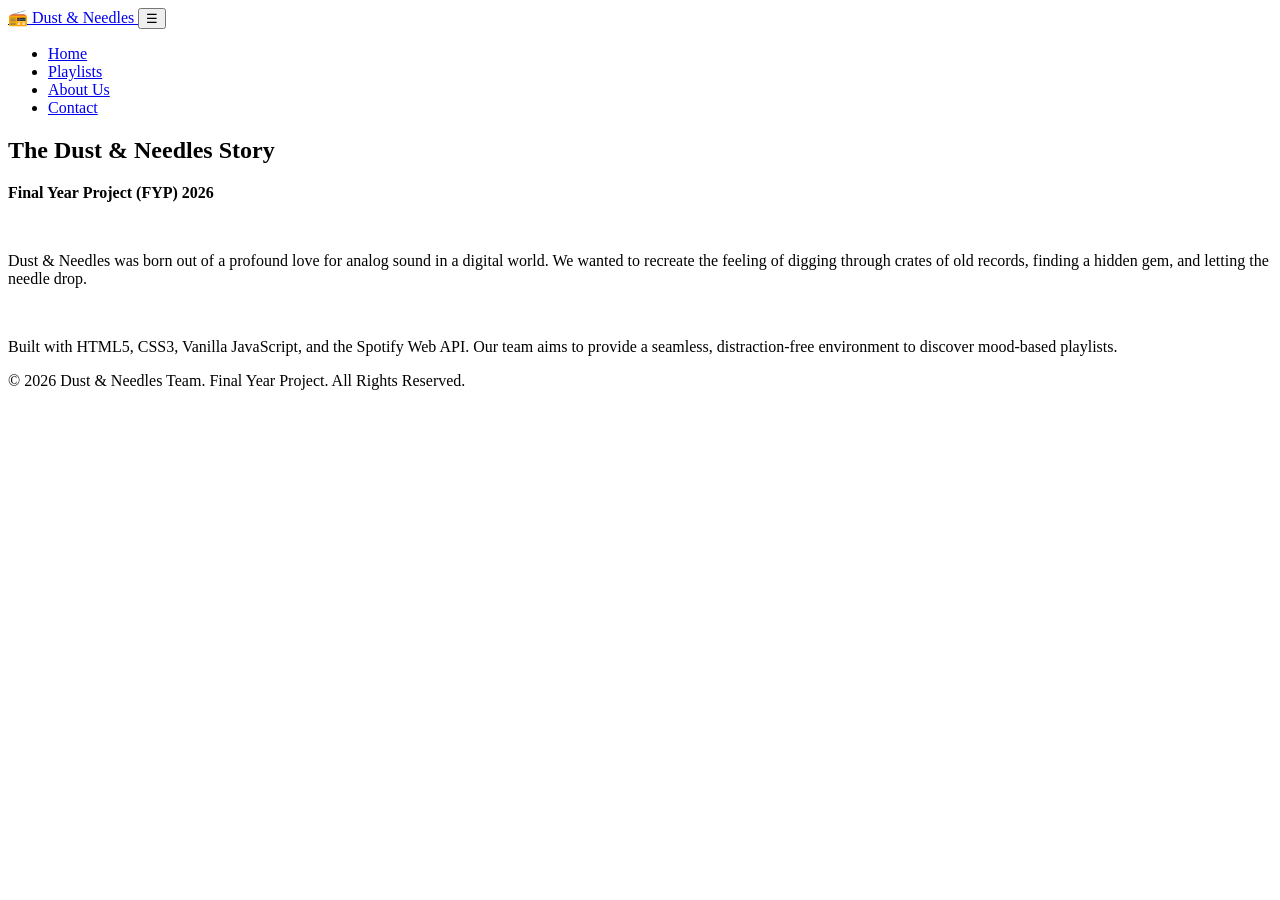
==== about.html @ 0b246fde "Create about.html" ====
<!DOCTYPE html>
<html lang="en">
<head>
    <meta charset="UTF-8">
    <meta name="viewport" content="width=device-width, initial-scale=1.0">
    <title>About Us | Dust & Needles</title>
    <link href="https://fonts.googleapis.com/css2?family=Playfair+Display:ital,wght@0,600;0,700;1,600&family=Lora:wght@400;500&display=swap" rel="stylesheet">
    <link rel="stylesheet" href="css/style.css">
</head>
<body>

    <header>
        <a href="index.html" class="logo">
            <span>📻</span> Dust & Needles
        </a>
        <button class="mobile-menu-btn" onclick="toggleMenu()">☰</button>
        <nav>
            <ul id="nav-links">
                <li><a href="index.html">Home</a></li>
                <li><a href="playlists.html">Playlists</a></li>
                <li><a href="about.html" class="active">About Us</a></li>
                <li><a href="contact.html">Contact</a></li>
            </ul>
        </nav>
    </header>

    <main>
        <h2 class="section-title">The Dust & Needles Story</h2>
        <div class="text-content">
            <p><strong>Final Year Project (FYP) 2026</strong></p><br>
            <p>Dust & Needles was born out of a profound love for analog sound in a digital world. We wanted to recreate the feeling of digging through crates of old records, finding a hidden gem, and letting the needle drop.</p>
            <br>
            <p>Built with HTML5, CSS3, Vanilla JavaScript, and the Spotify Web API. Our team aims to provide a seamless, distraction-free environment to discover mood-based playlists.</p>
        </div>
    </main>

    <footer>
        <p>&copy; 2026 Dust & Needles Team. Final Year Project. All Rights Reserved.</p>
    </footer>

    <script src="js/script.js"></script>
</body>
</html>
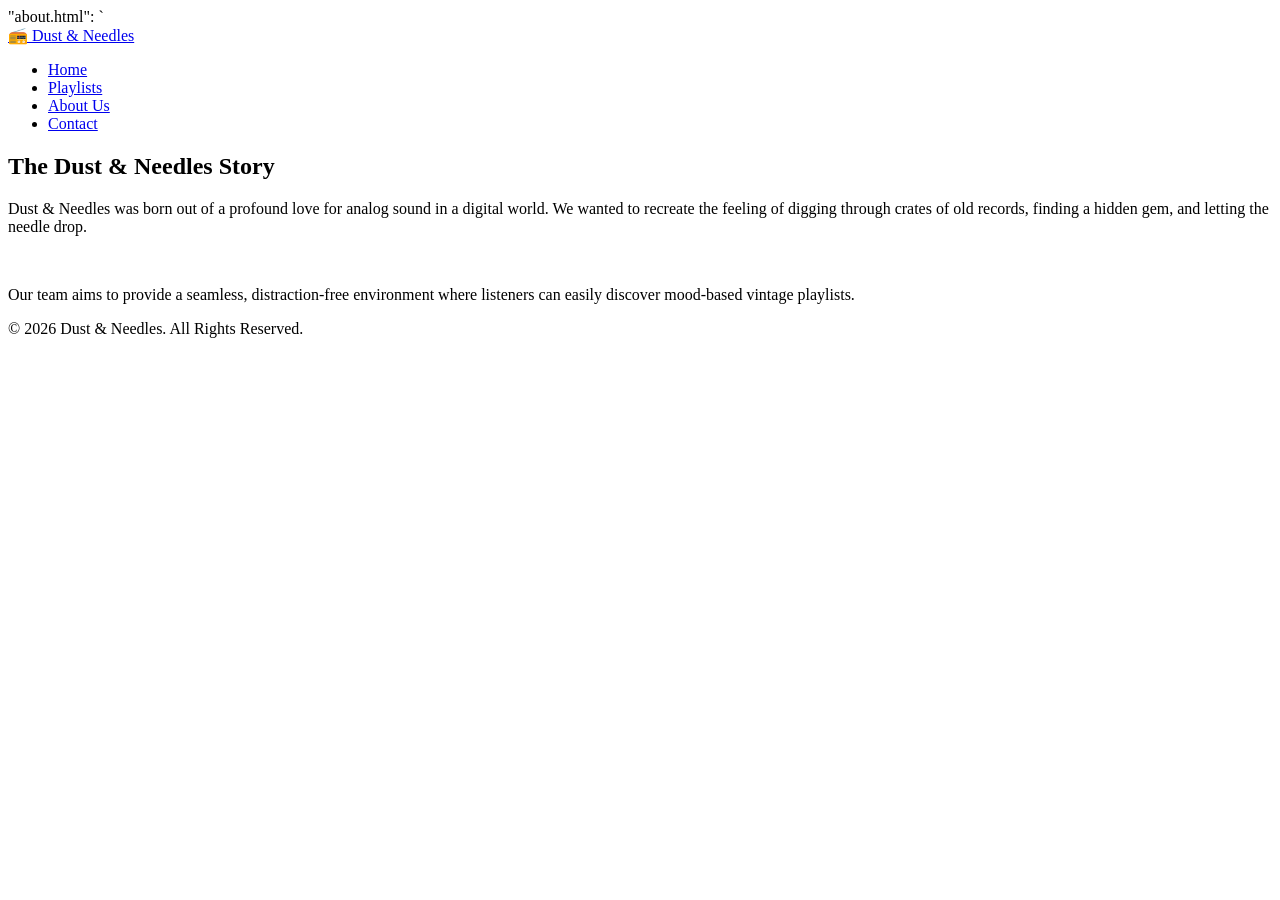
==== commit aebcc817: "Create about.html" ====
--- a/about.html
+++ b/about.html
@@ -1,19 +1,14 @@
-<!DOCTYPE html>
+"about.html": `<!DOCTYPE html>
 <html lang="en">
 <head>
     <meta charset="UTF-8">
     <meta name="viewport" content="width=device-width, initial-scale=1.0">
-    <title>About Us | Dust & Needles</title>
-    <link href="https://fonts.googleapis.com/css2?family=Playfair+Display:ital,wght@0,600;0,700;1,600&family=Lora:wght@400;500&display=swap" rel="stylesheet">
+    <title>Dust & Needles | About Us</title>
     <link rel="stylesheet" href="css/style.css">
 </head>
 <body>
-
     <header>
-        <a href="index.html" class="logo">
-            <span>📻</span> Dust & Needles
-        </a>
-        <button class="mobile-menu-btn" onclick="toggleMenu()">☰</button>
+        <a href="index.html" class="logo">📻 Dust & Needles</a>
         <nav>
             <ul id="nav-links">
                 <li><a href="index.html">Home</a></li>
@@ -27,17 +22,16 @@
     <main>
         <h2 class="section-title">The Dust & Needles Story</h2>
         <div class="text-content">
-            <p><strong>Final Year Project (FYP) 2026</strong></p><br>
             <p>Dust & Needles was born out of a profound love for analog sound in a digital world. We wanted to recreate the feeling of digging through crates of old records, finding a hidden gem, and letting the needle drop.</p>
             <br>
-            <p>Built with HTML5, CSS3, Vanilla JavaScript, and the Spotify Web API. Our team aims to provide a seamless, distraction-free environment to discover mood-based playlists.</p>
+            <p>Our team aims to provide a seamless, distraction-free environment where listeners can easily discover mood-based vintage playlists.</p>
         </div>
     </main>
 
     <footer>
-        <p>&copy; 2026 Dust & Needles Team. Final Year Project. All Rights Reserved.</p>
+        <p>&copy; 2026 Dust & Needles. All Rights Reserved.</p>
     </footer>
 
-    <script src="js/script.js"></script>
+    <script src="js/script.js"><\/script>
 </body>
-</html>
+</html>`,
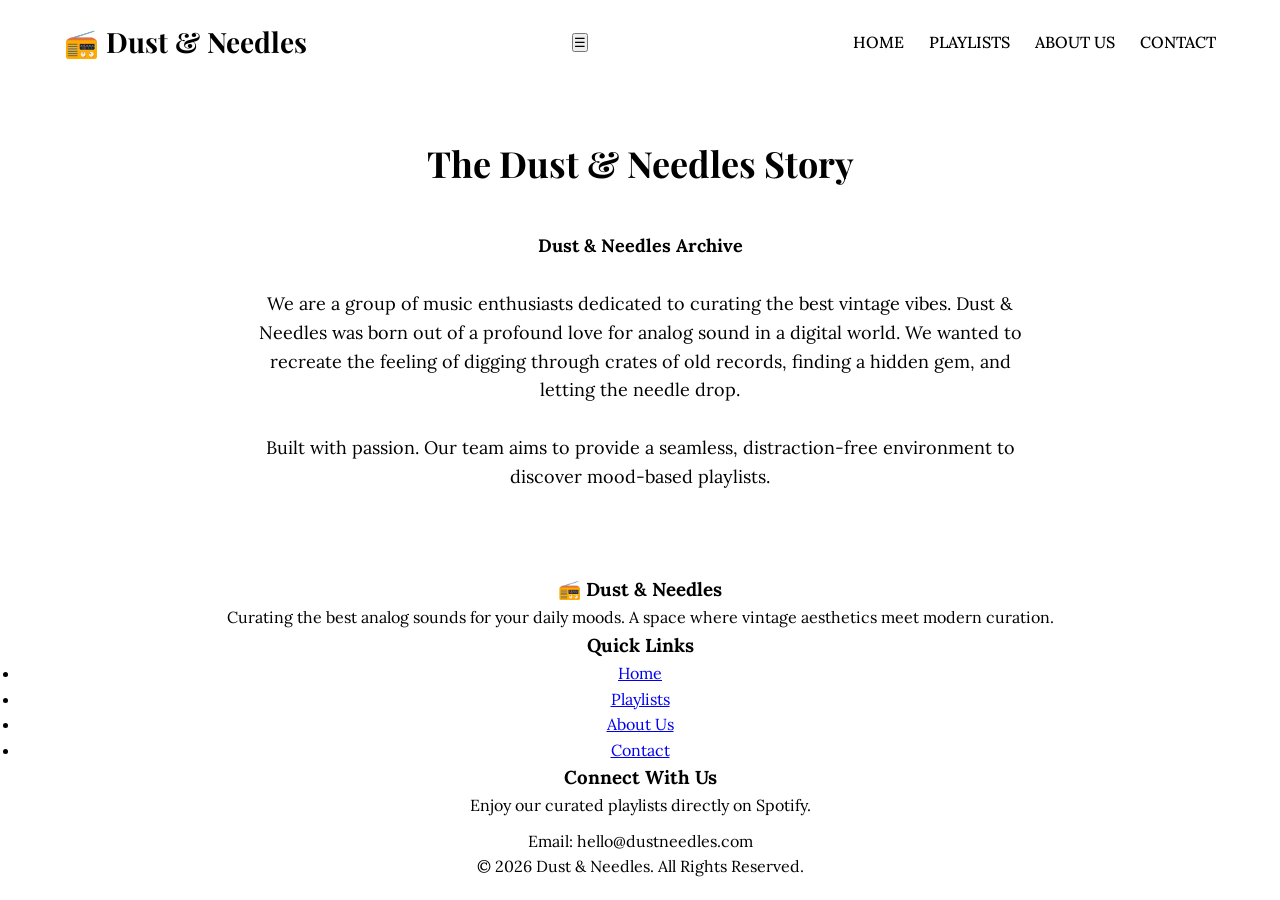
==== commit ad034e17: "Update about.html" ====
--- a/about.html
+++ b/about.html
@@ -1,14 +1,16 @@
-"about.html": `<!DOCTYPE html>
+<!DOCTYPE html>
 <html lang="en">
 <head>
     <meta charset="UTF-8">
     <meta name="viewport" content="width=device-width, initial-scale=1.0">
-    <title>Dust & Needles | About Us</title>
+    <title>About Us | Dust & Needles</title>
+    <link href="https://fonts.googleapis.com/css2?family=Playfair+Display:ital,wght@0,600;0,700;1,600&family=Lora:wght@400;500&display=swap" rel="stylesheet">
     <link rel="stylesheet" href="css/style.css">
 </head>
 <body>
     <header>
         <a href="index.html" class="logo">📻 Dust & Needles</a>
+        <button class="mobile-menu-btn" onclick="toggleMenu()">☰</button>
         <nav>
             <ul id="nav-links">
                 <li><a href="index.html">Home</a></li>
@@ -19,19 +21,42 @@
         </nav>
     </header>
 
-    <main>
+    <main style="padding: 50px 5%; max-width: 900px; margin: 0 auto; flex: 1;">
         <h2 class="section-title">The Dust & Needles Story</h2>
         <div class="text-content">
-            <p>Dust & Needles was born out of a profound love for analog sound in a digital world. We wanted to recreate the feeling of digging through crates of old records, finding a hidden gem, and letting the needle drop.</p>
+            <p><strong>Dust & Needles Archive</strong></p><br>
+            <p>We are a group of music enthusiasts dedicated to curating the best vintage vibes. Dust & Needles was born out of a profound love for analog sound in a digital world. We wanted to recreate the feeling of digging through crates of old records, finding a hidden gem, and letting the needle drop.</p>
             <br>
-            <p>Our team aims to provide a seamless, distraction-free environment where listeners can easily discover mood-based vintage playlists.</p>
+            <p>Built with passion. Our team aims to provide a seamless, distraction-free environment to discover mood-based playlists.</p>
         </div>
     </main>
 
-    <footer>
-        <p>&copy; 2026 Dust & Needles. All Rights Reserved.</p>
+    <footer class="premium-footer">
+        <div class="footer-container">
+            <div class="footer-about">
+                <h3>📻 Dust & Needles</h3>
+                <p>Curating the best analog sounds for your daily moods. A space where vintage aesthetics meet modern curation.</p>
+            </div>
+            <div class="footer-links">
+                <h3>Quick Links</h3>
+                <ul>
+                    <li><a href="index.html">Home</a></li>
+                    <li><a href="playlists.html">Playlists</a></li>
+                    <li><a href="about.html">About Us</a></li>
+                    <li><a href="contact.html">Contact</a></li>
+                </ul>
+            </div>
+            <div class="footer-social">
+                <h3>Connect With Us</h3>
+                <p>Enjoy our curated playlists directly on Spotify.</p>
+                <p style="margin-top: 10px; color: var(--accent-gold);">Email: hello@dustneedles.com</p>
+            </div>
+        </div>
+        <div class="footer-bottom">
+            <p>&copy; 2026 Dust & Needles. All Rights Reserved.</p>
+        </div>
     </footer>
 
-    <script src="js/script.js"><\/script>
+    <script src="js/script.js"></script>
 </body>
-</html>`,
+</html>
--- a/css/style.css
+++ b/css/style.css
@@ -0,0 +1,272 @@
+"style.css": `@import url('https://fonts.googleapis.com/css2?family=Playfair+Display:ital,wght@0,600;0,700;1,600&family=Lora:wght@400;500&display=swap');
+
+:root {
+    --bg-cream: #F4EBD0;
+    --bg-paper: #E6D5B8;
+    --text-dark: #3E2723;
+    --accent-gold: #8B5A2B;
+    --accent-hover: #633E1D;
+    --vinyl-black: #1A1A1A;
+    --border-color: #D4C3A3;
+}
+
+* {
+    margin: 0;
+    padding: 0;
+    box-sizing: border-box;
+}
+
+body {
+    font-family: 'Lora', serif;
+    background-color: var(--bg-cream);
+    color: var(--text-dark);
+    line-height: 1.6;
+    display: flex;
+    flex-direction: column;
+    min-height: 100vh;
+}
+
+/* --- NAVIGATION --- */
+header {
+    background-color: var(--bg-paper);
+    border-bottom: 2px solid var(--accent-gold);
+    padding: 20px 5%;
+    display: flex;
+    justify-content: space-between;
+    align-items: center;
+    position: sticky;
+    top: 0;
+    z-index: 1000;
+}
+
+.logo {
+    font-family: 'Playfair Display', serif;
+    font-size: 28px;
+    font-weight: bold;
+    color: var(--text-dark);
+    text-decoration: none;
+}
+
+nav ul {
+    list-style: none;
+    display: flex;
+    gap: 25px;
+}
+
+nav a {
+    color: var(--text-dark);
+    text-decoration: none;
+    font-weight: 500;
+    font-size: 16px;
+    text-transform: uppercase;
+}
+
+nav a:hover, nav a.active {
+    color: var(--accent-gold);
+    border-bottom: 2px solid var(--accent-gold);
+}
+
+/* --- MAIN CONTENT --- */
+main {
+    padding: 50px 5%;
+    max-width: 1200px;
+    margin: 0 auto;
+    flex: 1;
+    width: 100%;
+}
+
+.section-title {
+    font-family: 'Playfair Display', serif;
+    font-size: 36px;
+    text-align: center;
+    margin-bottom: 40px;
+}
+
+.text-content {
+    font-size: 18px;
+    text-align: center;
+    max-width: 800px;
+    margin: 0 auto;
+}
+
+/* --- VINYL PLAYER --- */
+.player-section {
+    background: linear-gradient(135deg, #d7c4a1, #c7b08b);
+    padding: 40px 20px;
+    text-align: center;
+    border-radius: 12px;
+    margin-bottom: 50px;
+    border: 4px double var(--accent-gold);
+}
+
+.vinyl-container {
+    width: 180px;
+    height: 180px;
+    margin: 0 auto 20px auto;
+    position: relative;
+    background-color: var(--vinyl-black);
+    border-radius: 50%;
+    display: flex;
+    align-items: center;
+    justify-content: center;
+    box-shadow: 0 10px 25px rgba(0,0,0,0.4), inset 0 0 15px rgba(255,255,255,0.15);
+}
+
+.vinyl-label {
+    width: 60px;
+    height: 60px;
+    background-color: var(--accent-gold);
+    border-radius: 50%;
+    display: flex;
+    align-items: center;
+    justify-content: center;
+    border: 2px solid #333;
+    transition: 0.5s;
+}
+
+.vinyl-hole {
+    width: 10px;
+    height: 10px;
+    background-color: var(--bg-cream);
+    border-radius: 50%;
+}
+
+.vinyl-grooves {
+    position: absolute;
+    width: 160px;
+    height: 160px;
+    border-radius: 50%;
+    border: 1px solid rgba(255,255,255,0.1);
+    pointer-events: none;
+}
+
+/* Animation Classes untuk Piring Hitam */
+.spin {
+    animation: spinRecord 2s linear infinite;
+}
+
+@keyframes spinRecord {
+    from { transform: rotate(0deg); }
+    to { transform: rotate(360deg); }
+}
+
+.now-playing-title {
+    font-family: 'Playfair Display', serif;
+    font-size: 22px;
+    margin-bottom: 15px;
+}
+
+.spotify-container {
+    width: 100%;
+    max-width: 600px;
+    height: 0; /* Kotak disembunyikan secara lalai */
+    overflow: hidden;
+    transition: height 0.3s ease;
+    margin: 0 auto;
+    border-radius: 12px;
+}
+
+.spotify-container.active {
+    height: 152px; /* Ketinggian Spotify player sebenar */
+}
+
+/* --- PLAYLIST GRID --- */
+.playlist-grid {
+    display: grid;
+    grid-template-columns: repeat(auto-fill, minmax(280px, 1fr));
+    gap: 30px;
+}
+
+.playlist-card {
+    background-color: var(--bg-paper);
+    border: 1px solid var(--border-color);
+    border-radius: 12px;
+    padding: 25px;
+    text-align: center;
+    box-shadow: 5px 5px 0px rgba(139, 90, 43, 0.15);
+}
+
+.playlist-icon {
+    font-size: 40px;
+    margin-bottom: 10px;
+}
+
+.playlist-card h3 {
+    font-family: 'Playfair Display', serif;
+    font-size: 24px;
+    margin-bottom: 10px;
+}
+
+.play-btn {
+    background-color: var(--text-dark);
+    color: var(--bg-cream);
+    padding: 12px 20px;
+    border: none;
+    border-radius: 30px;
+    cursor: pointer;
+    width: 100%;
+    font-size: 16px;
+    font-weight: bold;
+    margin-top: 15px;
+    transition: 0.3s;
+}
+
+.play-btn:hover {
+    background-color: transparent;
+    color: var(--text-dark);
+    border: 2px solid var(--text-dark);
+}
+
+/* --- FORMS & BUTTONS --- */
+.contact-form {
+    max-width: 600px;
+    margin: 0 auto;
+    background: var(--bg-paper);
+    padding: 30px;
+    border-radius: 12px;
+}
+
+.form-group {
+    margin-bottom: 15px;
+    text-align: left;
+}
+
+.form-group label {
+    display: block;
+    margin-bottom: 8px;
+    font-weight: bold;
+}
+
+input, textarea {
+    width: 100%;
+    padding: 12px;
+    border: 1px solid var(--border-color);
+    border-radius: 6px;
+    font-family: 'Lora', serif;
+    background-color: var(--bg-cream);
+}
+
+.submit-btn {
+    background-color: var(--accent-gold);
+    color: white;
+    border: none;
+    padding: 12px 20px;
+    font-size: 18px;
+    font-weight: bold;
+    border-radius: 6px;
+    cursor: pointer;
+    width: 100%;
+}
+
+.submit-btn:hover {
+    background-color: var(--accent-hover);
+}
+
+/* --- FOOTER --- */
+footer {
+    background-color: var(--text-dark);
+    color: var(--bg-cream);
+    text-align: center;
+    padding: 20px;
+    margin-top: auto;
+}`,
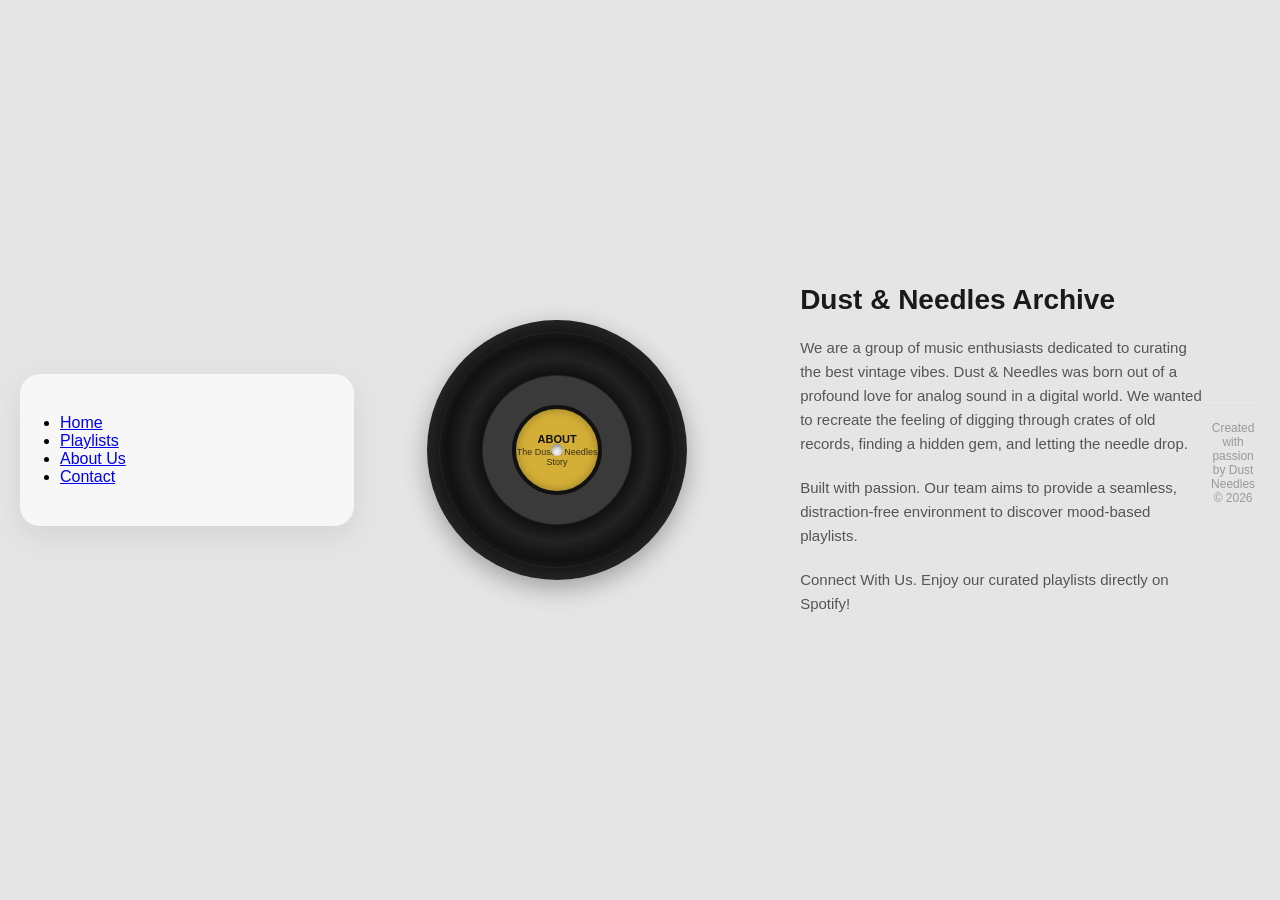
==== commit 031e22f9: "Revamp About Us page layout and content" ====
--- a/about.html
+++ b/about.html
@@ -1,17 +1,198 @@
 <!DOCTYPE html>
-<html lang="en">
+<html lang="ms">
 <head>
     <meta charset="UTF-8">
     <meta name="viewport" content="width=device-width, initial-scale=1.0">
     <title>About Us | Dust & Needles</title>
-    <link href="https://fonts.googleapis.com/css2?family=Playfair+Display:ital,wght@0,600;0,700;1,600&family=Lora:wght@400;500&display=swap" rel="stylesheet">
-    <link rel="stylesheet" href="css/style.css">
+
+    <style>
+        /* Base Setup & Background */
+        * {
+            margin: 0;
+            padding: 0;
+            box-sizing: border-box;
+            font-family: 'Segoe UI', Tahoma, Geneva, Verdana, sans-serif;
+        }
+
+        body {
+            background-color: #e5e5e5;
+            display: flex;
+            justify-content: center;
+            align-items: center;
+            min-height: 100vh;
+            padding: 20px;
+        }
+
+        /* Container Kad Utama (Tema Clean/Minimalist) */
+        .about-container {
+            background-color: #f7f7f7;
+            width: 100%;
+            max-width: 900px;
+            border-radius: 20px;
+            box-shadow: 0 10px 30px rgba(0,0,0,0.08);
+            padding: 40px;
+            position: relative;
+            display: flex;
+            flex-direction: column;
+            gap: 30px;
+        }
+
+        /* Header Navigation */
+        .header {
+            display: flex;
+            justify-content: space-between;
+            align-items: center;
+            border-bottom: 1px solid #e0e0e0;
+            padding-bottom: 15px;
+        }
+
+        .logo {
+            font-weight: bold;
+            font-size: 24px;
+            color: #1a1a1a;
+        }
+
+        .nav-links a {
+            text-decoration: none;
+            color: #666;
+            margin-left: 20px;
+            font-weight: 500;
+            transition: color 0.3s;
+        }
+
+        .nav-links a.active {
+            color: #000;
+            border-bottom: 2px solid #000;
+            padding-bottom: 2px;
+        }
+
+        /* Kandungan Utama (Layout 2 Column) */
+        .content {
+            display: grid;
+            grid-template-columns: 1fr 1fr;
+            gap: 40px;
+            align-items: center;
+        }
+
+        @media (max-width: 768px) {
+            .content {
+                grid-template-columns: 1fr;
+                text-align: center;
+            }
+        }
+
+        /* Animasi Piring Hitam (Vinyl) */
+        .vinyl-wrapper {
+            display: flex;
+            justify-content: center;
+            align-items: center;
+            position: relative;
+        }
+
+        .vinyl {
+            width: 260px;
+            height: 260px;
+            border-radius: 50%;
+            background: radial-gradient(circle, #3a3a3a 40%, #111 41%, #222 50%, #111 60%, #222 70%, #050505 100%);
+            box-shadow: 0 8px 25px rgba(0,0,0,0.3);
+            display: flex;
+            justify-content: center;
+            align-items: center;
+            position: relative;
+            /* Ini bahagian yang buat dia berpusing tanpa henti */
+            animation: spin 6s linear infinite; 
+        }
+
+        /* Alur/Garisan pada Piring Hitam */
+        .vinyl::before {
+            content: '';
+            position: absolute;
+            width: 90%;
+            height: 90%;
+            border: 1px solid rgba(255,255,255,0.05);
+            border-radius: 50%;
+        }
+
+        /* Label Tengah Piring Hitam (Center Label) */
+        .vinyl-center {
+            width: 90px;
+            height: 90px;
+            border-radius: 50%;
+            background-color: #d4af37; /* Warna emas vintage */
+            border: 4px solid #111;
+            display: flex;
+            flex-direction: column;
+            justify-content: center;
+            align-items: center;
+            text-align: center;
+            color: #111;
+            font-weight: bold;
+            font-size: 11px;
+            box-shadow: inset 0 0 10px rgba(0,0,0,0.3);
+        }
+
+        .vinyl-center span {
+            font-size: 9px;
+            font-weight: normal;
+            opacity: 0.8;
+            margin-top: 2px;
+        }
+
+        /* Lubang Tengah */
+        .vinyl-center::after {
+            content: '';
+            position: absolute;
+            width: 12px;
+            height: 12px;
+            background-color: #f7f7f7;
+            border-radius: 50%;
+            box-shadow: inset 0 2px 5px rgba(0,0,0,0.5);
+        }
+
+        /* Teks Maklumat Halaman About */
+        .about-text {
+            display: flex;
+            flex-direction: column;
+            gap: 20px;
+        }
+
+        .about-text h2 {
+            font-size: 28px;
+            color: #1a1a1a;
+            position: relative;
+        }
+
+        .about-text p {
+            color: #555;
+            line-height: 1.6;
+            font-size: 15px;
+        }
+
+        /* Keyframes untuk Animasi Berpusing 360 darjah */
+        @keyframes spin {
+            from {
+                transform: rotate(0deg);
+            }
+            to {
+                transform: rotate(360deg);
+            }
+        }
+
+        /* Footer Kad */
+        .footer {
+            text-align: center;
+            font-size: 12px;
+            color: #999;
+            margin-top: 10px;
+            border-top: 1px solid #e0e0e0;
+            padding-top: 15px;
+        }
+    </style>
 </head>
+
 <body>
-    <header>
-        <a href="index.html" class="logo">📻 Dust & Needles</a>
-        <button class="mobile-menu-btn" onclick="toggleMenu()">☰</button>
-        <nav>
+    <div class="about-container">
+  <nav>
             <ul id="nav-links">
                 <li><a href="index.html">Home</a></li>
                 <li><a href="playlists.html">Playlists</a></li>
@@ -19,44 +200,31 @@
                 <li><a href="contact.html">Contact</a></li>
             </ul>
         </nav>
-    </header>
-
-    <main style="padding: 50px 5%; max-width: 900px; margin: 0 auto; flex: 1;">
-        <h2 class="section-title">The Dust & Needles Story</h2>
-        <div class="text-content">
-            <p><strong>Dust & Needles Archive</strong></p><br>
-            <p>We are a group of music enthusiasts dedicated to curating the best vintage vibes. Dust & Needles was born out of a profound love for analog sound in a digital world. We wanted to recreate the feeling of digging through crates of old records, finding a hidden gem, and letting the needle drop.</p>
-            <br>
-            <p>Built with passion. Our team aims to provide a seamless, distraction-free environment to discover mood-based playlists.</p>
         </div>
-    </main>
-
-    <footer class="premium-footer">
-        <div class="footer-container">
-            <div class="footer-about">
-                <h3>📻 Dust & Needles</h3>
-                <p>Curating the best analog sounds for your daily moods. A space where vintage aesthetics meet modern curation.</p>
+
+        <div class="content">
+            <div class="vinyl-wrapper">
+                <div class="vinyl">
+                    <div class="vinyl-center">
+                        ABOUT
+                        <span>The Dust & Needles Story</span>
+                    </div>
+                </div>
             </div>
-            <div class="footer-links">
-                <h3>Quick Links</h3>
-                <ul>
-                    <li><a href="index.html">Home</a></li>
-                    <li><a href="playlists.html">Playlists</a></li>
-                    <li><a href="about.html">About Us</a></li>
-                    <li><a href="contact.html">Contact</a></li>
-                </ul>
-            </div>
-            <div class="footer-social">
-                <h3>Connect With Us</h3>
-                <p>Enjoy our curated playlists directly on Spotify.</p>
-                <p style="margin-top: 10px; color: var(--accent-gold);">Email: hello@dustneedles.com</p>
+
+            <div class="about-text">
+                <h2>Dust & Needles Archive</h2>
+                <p>We are a group of music enthusiasts dedicated to curating the best vintage vibes. Dust & Needles was born out of a profound love for analog sound in a digital world. We wanted to recreate the feeling of digging through crates of old records, finding a hidden gem, and letting the needle drop. </p>
+                <p>Built with passion. Our team aims to provide a seamless, distraction-free environment to discover mood-based playlists.</p>
+                <p> Connect With Us. Enjoy our curated playlists directly on Spotify!</p>
             </div>
         </div>
-        <div class="footer-bottom">
-            <p>&copy; 2026 Dust & Needles. All Rights Reserved.</p>
+
+        <div class="footer">
+            Created with passion by Dust Needles © 2026
         </div>
-    </footer>
-
-    <script src="js/script.js"></script>
+    </div>
+
 </body>
 </html>
+
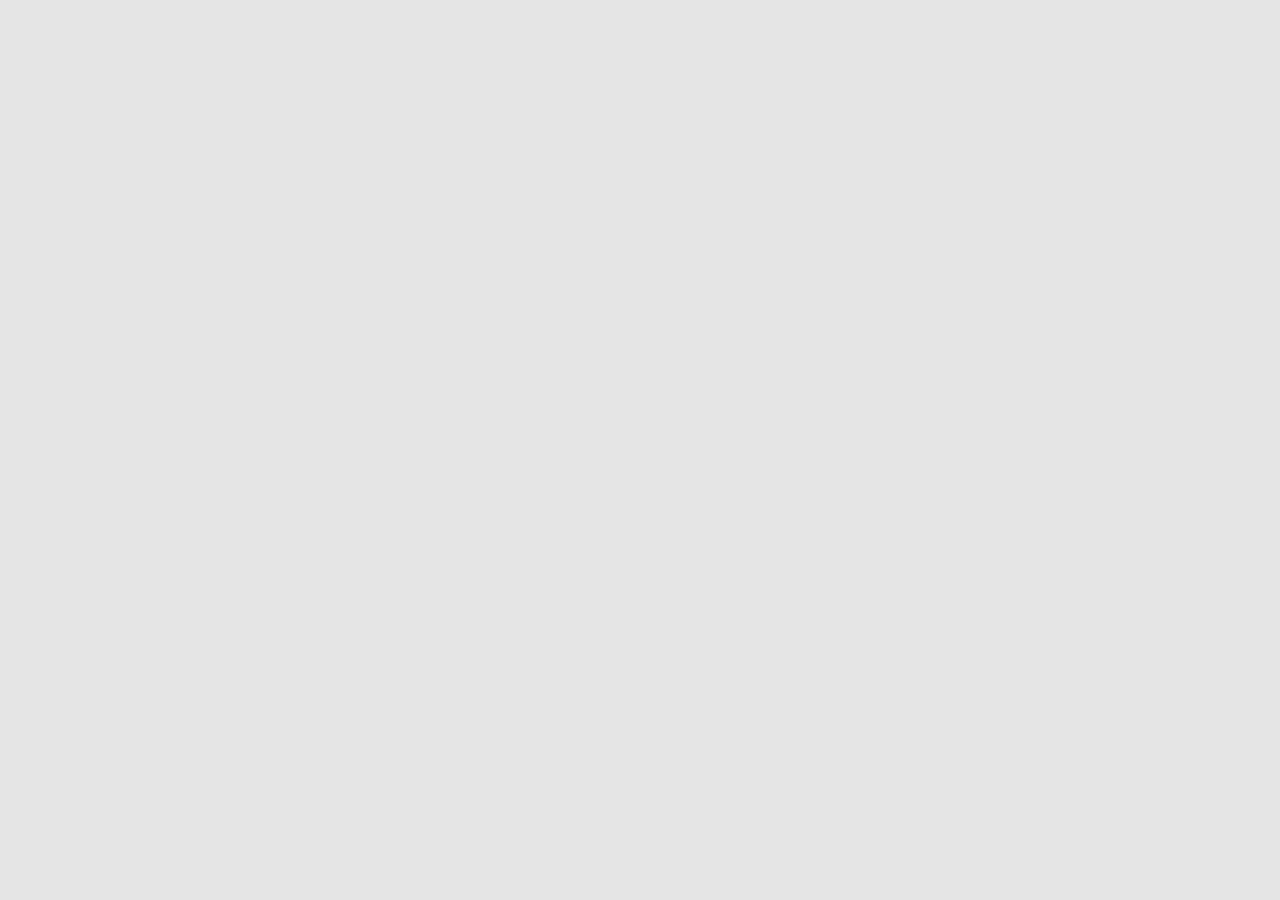
==== commit 6aa4f165: "Update about.html" ====
--- a/about.html
+++ b/about.html
@@ -4,6 +4,12 @@
     <meta charset="UTF-8">
     <meta name="viewport" content="width=device-width, initial-scale=1.0">
     <title>About Us | Dust & Needles</title>
+    
+    <link rel="preconnect" href="https://fonts.googleapis.com">
+    <link rel="preconnect" href="https://fonts.gstatic.com" crossorigin>
+    <link href="https://fonts.googleapis.com/css2?family=Fredoka:wght@400;600&family=Plus+Jakarta+Sans:wght@400;500;700&display=swap" rel="stylesheet">
+
+    <link rel="stylesheet" href="https://cdnjs.cloudflare.com/ajax/libs/font-awesome/6.4.2/css/all.min.css">
 
     <style>
         /* Base Setup & Background */
@@ -11,7 +17,7 @@
             margin: 0;
             padding: 0;
             box-sizing: border-box;
-            font-family: 'Segoe UI', Tahoma, Geneva, Verdana, sans-serif;
+            font-family: 'Plus Jakarta Sans', sans-serif;
         }
 
         body {
@@ -21,9 +27,11 @@
             align-items: center;
             min-height: 100vh;
             padding: 20px;
+            position: relative;
+            overflow-x: hidden;
         }
 
-        /* Container Kad Utama (Tema Clean/Minimalist) */
+        /* Container Kad Utama */
         .about-container {
             background-color: #f7f7f7;
             width: 100%;
@@ -35,7 +43,23 @@
             display: flex;
             flex-direction: column;
             gap: 30px;
+            overflow: hidden; /* Supaya bucu footer ikut rounded kotak putih */
         }
+
+        /* GAYA DEKORASI NOTA MUZIK LATAR BELAKANG */
+        .music-note {
+            position: absolute;
+            color: rgba(0, 0, 0, 0.03); /* Kepekatan warna nota (sangat pudar & estetik) */
+            pointer-events: none; /* Supaya tak mengganggu cursor bila user klik */
+            z-index: 1;
+        }
+        
+        /* Lokasi posisi setiap nota muzik secara rawak */
+        .note1 { top: 10%; left: 5%; font-size: 40px; transform: rotate(-15deg); }
+        .note2 { top: 75%; left: 8%; font-size: 55px; transform: rotate(20deg); }
+        .note3 { top: 15%; right: 10%; font-size: 45px; transform: rotate(10deg); }
+        .note4 { top: 45%; left: 45%; font-size: 35px; transform: rotate(-25deg); }
+        .note5 { top: 70%; right: 45%; font-size: 50px; transform: rotate(15deg); }
 
         /* Header Navigation */
         .header {
@@ -44,26 +68,37 @@
             align-items: center;
             border-bottom: 1px solid #e0e0e0;
             padding-bottom: 15px;
+            position: relative;
+            z-index: 2; /* Letak atas nota muzik */
         }
 
         .logo {
-            font-weight: bold;
-            font-size: 24px;
+            font-family: 'Fredoka', sans-serif;
+            font-weight: 600;
+            font-size: 26px;
             color: #1a1a1a;
         }
 
-        .nav-links a {
+        #nav-links {
+            display: flex;
+            list-style: none;
+        }
+
+        #nav-links li {
+            margin-left: 20px;
+        }
+
+        #nav-links a {
             text-decoration: none;
             color: #666;
-            margin-left: 20px;
             font-weight: 500;
             transition: color 0.3s;
+            padding-bottom: 2px;
         }
 
-        .nav-links a.active {
+        #nav-links a:hover, #nav-links a.active {
             color: #000;
             border-bottom: 2px solid #000;
-            padding-bottom: 2px;
         }
 
         /* Kandungan Utama (Layout 2 Column) */
@@ -72,13 +107,19 @@
             grid-template-columns: 1fr 1fr;
             gap: 40px;
             align-items: center;
+            position: relative;
+            z-index: 2; /* Letak atas nota muzik */
         }
 
         @media (max-width: 768px) {
-            .content {
-                grid-template-columns: 1fr;
+            .header {
+                flex-direction: column;
+                gap: 15px;
                 text-align: center;
             }
+            #nav-links { padding: 0; }
+            #nav-links li { margin: 0 10px; }
+            .content { grid-template-columns: 1fr; text-align: center; }
         }
 
         /* Animasi Piring Hitam (Vinyl) */
@@ -99,132 +140,12 @@
             justify-content: center;
             align-items: center;
             position: relative;
-            /* Ini bahagian yang buat dia berpusing tanpa henti */
             animation: spin 6s linear infinite; 
         }
 
-        /* Alur/Garisan pada Piring Hitam */
         .vinyl::before {
             content: '';
             position: absolute;
             width: 90%;
             height: 90%;
-            border: 1px solid rgba(255,255,255,0.05);
-            border-radius: 50%;
-        }
-
-        /* Label Tengah Piring Hitam (Center Label) */
-        .vinyl-center {
-            width: 90px;
-            height: 90px;
-            border-radius: 50%;
-            background-color: #d4af37; /* Warna emas vintage */
-            border: 4px solid #111;
-            display: flex;
-            flex-direction: column;
-            justify-content: center;
-            align-items: center;
-            text-align: center;
-            color: #111;
-            font-weight: bold;
-            font-size: 11px;
-            box-shadow: inset 0 0 10px rgba(0,0,0,0.3);
-        }
-
-        .vinyl-center span {
-            font-size: 9px;
-            font-weight: normal;
-            opacity: 0.8;
-            margin-top: 2px;
-        }
-
-        /* Lubang Tengah */
-        .vinyl-center::after {
-            content: '';
-            position: absolute;
-            width: 12px;
-            height: 12px;
-            background-color: #f7f7f7;
-            border-radius: 50%;
-            box-shadow: inset 0 2px 5px rgba(0,0,0,0.5);
-        }
-
-        /* Teks Maklumat Halaman About */
-        .about-text {
-            display: flex;
-            flex-direction: column;
-            gap: 20px;
-        }
-
-        .about-text h2 {
-            font-size: 28px;
-            color: #1a1a1a;
-            position: relative;
-        }
-
-        .about-text p {
-            color: #555;
-            line-height: 1.6;
-            font-size: 15px;
-        }
-
-        /* Keyframes untuk Animasi Berpusing 360 darjah */
-        @keyframes spin {
-            from {
-                transform: rotate(0deg);
-            }
-            to {
-                transform: rotate(360deg);
-            }
-        }
-
-        /* Footer Kad */
-        .footer {
-            text-align: center;
-            font-size: 12px;
-            color: #999;
-            margin-top: 10px;
-            border-top: 1px solid #e0e0e0;
-            padding-top: 15px;
-        }
-    </style>
-</head>
-
-<body>
-    <div class="about-container">
-  <nav>
-            <ul id="nav-links">
-                <li><a href="index.html">Home</a></li>
-                <li><a href="playlists.html">Playlists</a></li>
-                <li><a href="about.html" class="active">About Us</a></li>
-                <li><a href="contact.html">Contact</a></li>
-            </ul>
-        </nav>
-        </div>
-
-        <div class="content">
-            <div class="vinyl-wrapper">
-                <div class="vinyl">
-                    <div class="vinyl-center">
-                        ABOUT
-                        <span>The Dust & Needles Story</span>
-                    </div>
-                </div>
-            </div>
-
-            <div class="about-text">
-                <h2>Dust & Needles Archive</h2>
-                <p>We are a group of music enthusiasts dedicated to curating the best vintage vibes. Dust & Needles was born out of a profound love for analog sound in a digital world. We wanted to recreate the feeling of digging through crates of old records, finding a hidden gem, and letting the needle drop. </p>
-                <p>Built with passion. Our team aims to provide a seamless, distraction-free environment to discover mood-based playlists.</p>
-                <p> Connect With Us. Enjoy our curated playlists directly on Spotify!</p>
-            </div>
-        </div>
-
-        <div class="footer">
-            Created with passion by Dust Needles © 2026
-        </div>
-    </div>
-
-</body>
-</html>
-
+            border: 1px solid rgba(255,
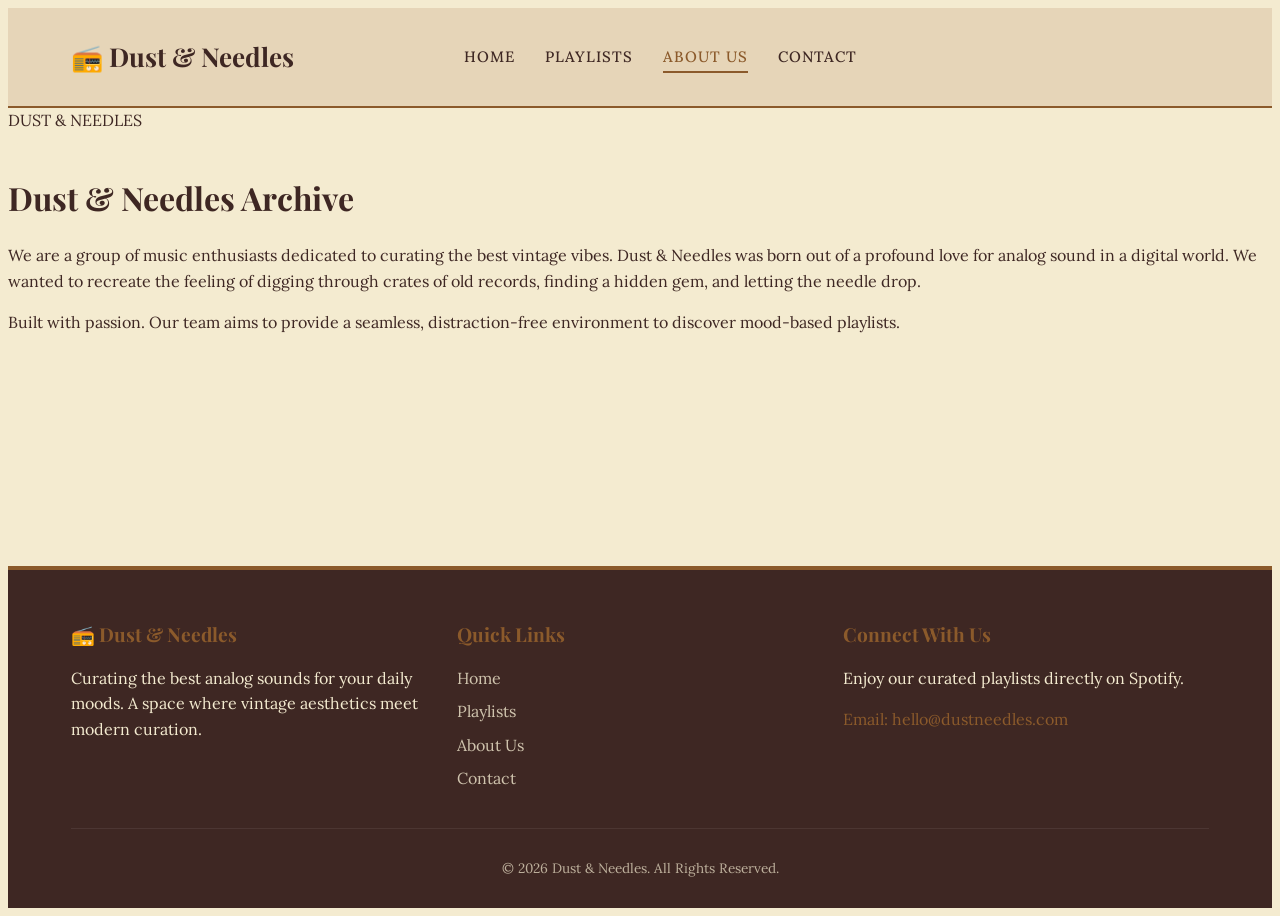
==== commit 7ef02f61: "Update about.html" ====
--- a/about.html
+++ b/about.html
@@ -1,151 +1,76 @@
 <!DOCTYPE html>
-<html lang="ms">
+<html lang="en">
 <head>
     <meta charset="UTF-8">
     <meta name="viewport" content="width=device-width, initial-scale=1.0">
     <title>About Us | Dust & Needles</title>
-    
-    <link rel="preconnect" href="https://fonts.googleapis.com">
-    <link rel="preconnect" href="https://fonts.gstatic.com" crossorigin>
-    <link href="https://fonts.googleapis.com/css2?family=Fredoka:wght@400;600&family=Plus+Jakarta+Sans:wght@400;500;700&display=swap" rel="stylesheet">
+    <link href="https://fonts.googleapis.com/css2?family=Playfair+Display:ital,wght@0,600;0,700;1,600&family=Lora:wght@400;500&display=swap" rel="stylesheet">
+    <link rel="stylesheet" href="css/style.css">
+</head>
+<body>
+    <header>
+        <a href="index.html" class="logo">📻 Dust & Needles</a>
+        <button class="mobile-menu-btn" onclick="toggleMenu()">☰</button>
+        <nav>
+            <ul id="nav-links">
+                <li><a href="index.html">Home</a></li>
+                <li><a href="playlists.html">Playlists</a></li>
+                <li><a href="about.html" class="active">About Us</a></li>
+                <li><a href="contact.html">Contact</a></li>
+            </ul>
+        </nav>
+    </header>
 
-    <link rel="stylesheet" href="https://cdnjs.cloudflare.com/ajax/libs/font-awesome/6.4.2/css/all.min.css">
+    <main class="split-card-wrapper">
+        <div class="split-card">
+            
+            <!-- Bahagian Kiri: Piring Hitam (Saiz Normal) -->
+            <div class="split-vinyl-side">
+                <div class="vinyl-medium spin">
+                    <div class="vinyl-grooves-medium"></div>
+                    <div class="vinyl-label-medium">
+                        <span class="vertical-text-label">DUST & NEEDLES</span>
+                        <div class="vinyl-hole" style="width: 12px; height: 12px;"></div>
+                    </div>
+                </div>
+            </div>
+            
+            <!-- Bahagian Kanan: Teks About Us -->
+            <div class="split-content-side">
+                <h2 style="font-family: 'Playfair Display', serif; font-size: 32px; color: var(--text-dark); margin-bottom: 20px;">Dust & Needles Archive</h2>
+                <p style="margin-bottom: 15px;">We are a group of music enthusiasts dedicated to curating the best vintage vibes. Dust & Needles was born out of a profound love for analog sound in a digital world. We wanted to recreate the feeling of digging through crates of old records, finding a hidden gem, and letting the needle drop.</p>
+                <p>Built with passion. Our team aims to provide a seamless, distraction-free environment to discover mood-based playlists.</p>
+            </div>
 
-    <style>
-        /* Base Setup & Background */
-        * {
-            margin: 0;
-            padding: 0;
-            box-sizing: border-box;
-            font-family: 'Plus Jakarta Sans', sans-serif;
-        }
+        </div>
+    </main>
 
-        body {
-            background-color: #e5e5e5;
-            display: flex;
-            justify-content: center;
-            align-items: center;
-            min-height: 100vh;
-            padding: 20px;
-            position: relative;
-            overflow-x: hidden;
-        }
+    <footer class="premium-footer">
+        <div class="footer-container">
+            <div class="footer-about">
+                <h3>📻 Dust & Needles</h3>
+                <p>Curating the best analog sounds for your daily moods. A space where vintage aesthetics meet modern curation.</p>
+            </div>
+            <div class="footer-links">
+                <h3>Quick Links</h3>
+                <ul>
+                    <li><a href="index.html">Home</a></li>
+                    <li><a href="playlists.html">Playlists</a></li>
+                    <li><a href="about.html">About Us</a></li>
+                    <li><a href="contact.html">Contact</a></li>
+                </ul>
+            </div>
+            <div class="footer-social">
+                <h3>Connect With Us</h3>
+                <p>Enjoy our curated playlists directly on Spotify.</p>
+                <p style="margin-top: 10px; color: var(--accent-gold);">Email: hello@dustneedles.com</p>
+            </div>
+        </div>
+        <div class="footer-bottom">
+            <p>&copy; 2026 Dust & Needles. All Rights Reserved.</p>
+        </div>
+    </footer>
 
-        /* Container Kad Utama */
-        .about-container {
-            background-color: #f7f7f7;
-            width: 100%;
-            max-width: 900px;
-            border-radius: 20px;
-            box-shadow: 0 10px 30px rgba(0,0,0,0.08);
-            padding: 40px;
-            position: relative;
-            display: flex;
-            flex-direction: column;
-            gap: 30px;
-            overflow: hidden; /* Supaya bucu footer ikut rounded kotak putih */
-        }
-
-        /* GAYA DEKORASI NOTA MUZIK LATAR BELAKANG */
-        .music-note {
-            position: absolute;
-            color: rgba(0, 0, 0, 0.03); /* Kepekatan warna nota (sangat pudar & estetik) */
-            pointer-events: none; /* Supaya tak mengganggu cursor bila user klik */
-            z-index: 1;
-        }
-        
-        /* Lokasi posisi setiap nota muzik secara rawak */
-        .note1 { top: 10%; left: 5%; font-size: 40px; transform: rotate(-15deg); }
-        .note2 { top: 75%; left: 8%; font-size: 55px; transform: rotate(20deg); }
-        .note3 { top: 15%; right: 10%; font-size: 45px; transform: rotate(10deg); }
-        .note4 { top: 45%; left: 45%; font-size: 35px; transform: rotate(-25deg); }
-        .note5 { top: 70%; right: 45%; font-size: 50px; transform: rotate(15deg); }
-
-        /* Header Navigation */
-        .header {
-            display: flex;
-            justify-content: space-between;
-            align-items: center;
-            border-bottom: 1px solid #e0e0e0;
-            padding-bottom: 15px;
-            position: relative;
-            z-index: 2; /* Letak atas nota muzik */
-        }
-
-        .logo {
-            font-family: 'Fredoka', sans-serif;
-            font-weight: 600;
-            font-size: 26px;
-            color: #1a1a1a;
-        }
-
-        #nav-links {
-            display: flex;
-            list-style: none;
-        }
-
-        #nav-links li {
-            margin-left: 20px;
-        }
-
-        #nav-links a {
-            text-decoration: none;
-            color: #666;
-            font-weight: 500;
-            transition: color 0.3s;
-            padding-bottom: 2px;
-        }
-
-        #nav-links a:hover, #nav-links a.active {
-            color: #000;
-            border-bottom: 2px solid #000;
-        }
-
-        /* Kandungan Utama (Layout 2 Column) */
-        .content {
-            display: grid;
-            grid-template-columns: 1fr 1fr;
-            gap: 40px;
-            align-items: center;
-            position: relative;
-            z-index: 2; /* Letak atas nota muzik */
-        }
-
-        @media (max-width: 768px) {
-            .header {
-                flex-direction: column;
-                gap: 15px;
-                text-align: center;
-            }
-            #nav-links { padding: 0; }
-            #nav-links li { margin: 0 10px; }
-            .content { grid-template-columns: 1fr; text-align: center; }
-        }
-
-        /* Animasi Piring Hitam (Vinyl) */
-        .vinyl-wrapper {
-            display: flex;
-            justify-content: center;
-            align-items: center;
-            position: relative;
-        }
-
-        .vinyl {
-            width: 260px;
-            height: 260px;
-            border-radius: 50%;
-            background: radial-gradient(circle, #3a3a3a 40%, #111 41%, #222 50%, #111 60%, #222 70%, #050505 100%);
-            box-shadow: 0 8px 25px rgba(0,0,0,0.3);
-            display: flex;
-            justify-content: center;
-            align-items: center;
-            position: relative;
-            animation: spin 6s linear infinite; 
-        }
-
-        .vinyl::before {
-            content: '';
-            position: absolute;
-            width: 90%;
-            height: 90%;
-            border: 1px solid rgba(255,
+    <script src="js/script.js"></script>
+</body>
+</html>
--- a/css/style.css
+++ b/css/style.css
@@ -0,0 +1,327 @@
+/* =========================================
+DUST & NEEDLES | VINTAGE THEME CSS
+========================================= */
+
+:root {
+/* Vintage Color Palette */
+--bg-cream: #F4EBD0;
+--bg-paper: #E6D5B8;
+--text-dark: #3E2723;
+--accent-gold: #8B5A2B;
+--accent-hover: #633E1D;
+--vinyl-black: #1A1A1A;
+--border-color: #D4C3A3;
+
+/* Typography */
+--font-heading: 'Playfair Display', serif;
+--font-body: 'Lora', serif;
+
+
+}
+
+/* --- CUSTOM SCROLLBAR --- */
+::-webkit-scrollbar { width: 14px; }
+::-webkit-scrollbar-track { background: var(--bg-cream); border-left: 1px solid var(--border-color); }
+::-webkit-scrollbar-thumb { background: var(--accent-gold); border-radius: 10px; border: 3px solid var(--bg-cream); }
+::-webkit-scrollbar-thumb:hover { background: var(--text-dark); }
+
+{
+margin: 0;
+padding: 0;
+box-sizing: border-box;
+scroll-behavior: smooth;
+}
+
+body {
+font-family: var(--font-body);
+background-color: var(--bg-cream);
+color: var(--text-dark);
+line-height: 1.6;
+display: flex;
+flex-direction: column;
+min-height: 100vh;
+overflow-x: hidden;
+}
+
+/* --- NAVIGATION BAR (MENU DI TENGAH) --- */
+header {
+background-color: var(--bg-paper);
+border-bottom: 2px solid var(--accent-gold);
+padding: 20px 5%;
+display: flex;
+align-items: center;
+position: relative;
+justify-content: center;
+}
+
+.logo {
+font-family: var(--font-heading);
+font-size: 26px;
+font-weight: bold;
+color: var(--text-dark);
+text-decoration: none;
+display: flex;
+align-items: center;
+position: absolute;
+left: 5%;
+}
+
+nav ul {
+list-style: none;
+display: flex;
+gap: 30px;
+}
+
+nav a {
+color: var(--text-dark);
+text-decoration: none;
+font-weight: 500;
+font-size: 15px;
+text-transform: uppercase;
+letter-spacing: 1px;
+transition: color 0.3s, border-bottom 0.3s;
+padding-bottom: 5px;
+border-bottom: 2px solid transparent;
+}
+
+nav a:hover, nav a.active {
+color: var(--accent-gold);
+border-bottom: 2px solid var(--accent-gold);
+}
+
+.mobile-menu-btn {
+display: none;
+}
+
+/* --- MAIN CONTENT AREA --- */
+main {
+flex: 1;
+width: 100%;
+}
+
+.content-wrapper {
+padding: 50px 5%;
+max-width: 1200px;
+margin: 0 auto;
+}
+
+.section-title {
+font-family: var(--font-heading);
+font-size: 36px;
+text-align: center;
+margin: 40px 0 30px 0;
+color: var(--text-dark);
+}
+
+.text-content {
+font-size: 18px;
+text-align: center;
+line-height: 1.8;
+}
+
+/* --- VINYL PLAYER SECTION (UNTUK PLAYLIST) --- */
+.player-section {
+background: linear-gradient(135deg, #d7c4a1, #c7b08b);
+padding: 40px 20px;
+text-align: center;
+border-top: 4px double var(--accent-gold);
+border-bottom: 4px double var(--accent-gold);
+margin-bottom: 50px;
+display: flex;
+flex-direction: column;
+align-items: center;
+}
+
+.vinyl-container {
+width: 180px;
+height: 180px;
+margin: 0 auto 20px auto;
+position: relative;
+background-color: #1A1A1A;
+border-radius: 50%;
+display: flex;
+align-items: center;
+justify-content: center;
+box-shadow: 0 10px 25px rgba(0,0,0,0.4), inset 0 0 15px rgba(255,255,255,0.15);
+}
+
+.vinyl-label {
+width: 60px;
+height: 60px;
+background-color: var(--accent-gold);
+border-radius: 50%;
+display: flex;
+align-items: center;
+justify-content: center;
+border: 2px solid #333;
+transition: background-color 0.5s;
+}
+
+.vinyl-hole { width: 10px; height: 10px; background-color: var(--bg-cream); border-radius: 50%; }
+.vinyl-grooves { position: absolute; width: 160px; height: 160px; border-radius: 50%; border: 1px solid rgba(255,255,255,0.1); }
+.vinyl-grooves::before, .vinyl-grooves::after { content: ''; position: absolute; border-radius: 50%; border: 1px solid rgba(255,255,255,0.05); }
+.vinyl-grooves::before { top: 10px; left: 10px; right: 10px; bottom: 10px; }
+.vinyl-grooves::after { top: 25px; left: 25px; right: 25px; bottom: 25px; }
+.spin { animation: spinRecord 2s linear infinite; }
+
+.now-playing-title { font-family: var(--font-heading); font-size: 22px; margin-bottom: 15px; font-style: italic; }
+.spotify-container { width: 100%; max-width: 600px; height: 0; transition: height 0.3s ease; overflow: hidden; border-radius: 12px; }
+.spotify-container.active { height: 152px; }
+
+/* --- PLAYLIST GRID --- */
+.playlist-grid { display: grid; grid-template-columns: repeat(auto-fill, minmax(280px, 1fr)); gap: 30px; }
+.playlist-card { background-color: var(--bg-paper); border: 1px solid var(--border-color); border-radius: 12px; padding: 25px; text-align: center; box-shadow: 5px 5px 0px rgba(139, 90, 43, 0.15); transition: transform 0.2s, box-shadow 0.2s; }
+.playlist-card:hover { transform: translateY(-5px); box-shadow: 8px 8px 0px rgba(139, 90, 43, 0.3); }
+.playlist-icon { font-size: 40px; margin-bottom: 15px; }
+.playlist-card h3 { font-family: var(--font-heading); font-size: 24px; margin-bottom: 10px; }
+.playlist-card p { font-size: 15px; opacity: 0.85; margin-bottom: 25px; }
+.play-btn { background-color: var(--text-dark); color: var(--bg-cream); border: 2px solid var(--text-dark); padding: 12px 20px; border-radius: 30px; cursor: pointer; transition: all 0.3s; width: 100%; font-weight: bold; }
+.play-btn:hover { background-color: transparent; color: var(--text-dark); }
+
+/* --- FORMS & BUTTONS --- */
+.contact-form { max-width: 600px; margin: 0 auto; background: var(--bg-paper); padding: 30px; border-radius: 12px; border: 1px solid var(--border-color); }
+.form-group { margin-bottom: 20px; text-align: left; }
+.form-group label { display: block; margin-bottom: 8px; font-weight: bold; }
+.form-group input, .form-group textarea { width: 100%; padding: 12px; border: 1px solid var(--border-color); background-color: var(--bg-cream); border-radius: 6px; font-family: var(--font-body); font-size: 16px; }
+.submit-btn { background-color: var(--accent-gold); color: white; border: none; padding: 15px 30px; font-size: 18px; font-weight: bold; border-radius: 6px; cursor: pointer; transition: background 0.3s; text-decoration: none; display: inline-block; }
+.submit-btn:hover { background-color: var(--accent-hover); }
+
+/* --- FOOTER PREMIUM (Dikecilkan) --- */
+.premium-footer { background-color: var(--text-dark); color: var(--bg-cream); padding: 30px 5% 15px 5%; margin-top: auto; border-top: 4px solid var(--accent-gold); }
+.footer-container { display: grid; grid-template-columns: repeat(auto-fit, minmax(200px, 1fr)); gap: 20px; max-width: 1200px; margin: 0 auto; text-align: left; }
+.footer-container h3 { font-family: var(--font-heading); color: var(--accent-gold); margin-bottom: 15px; font-size: 1.2rem; }
+.footer-links ul { list-style: none; padding: 0; }
+.footer-links li { margin-bottom: 8px; }
+.footer-links a { color: var(--bg-cream); text-decoration: none; transition: 0.3s; opacity: 0.8; }
+.footer-links a:hover { color: var(--accent-gold); opacity: 1; padding-left: 5px; }
+.footer-bottom { text-align: center; padding-top: 15px; margin-top: 20px; border-top: 1px solid rgba(255,255,255,0.1); font-size: 0.85rem; opacity: 0.7; }
+
+/* =========================================
+REKAAN BARU UNTUK MUKA DEPAN (HOME SPLIT)
+========================================= */
+.home-container {
+flex: 1;
+width: 100%;
+max-width: 1200px;
+margin: 0 auto;
+padding: 60px 5%;
+display: flex;
+align-items: center;
+}
+
+.hero-split {
+display: grid;
+grid-template-columns: 1fr 1fr;
+gap: 50px;
+align-items: center;
+width: 100%;
+}
+
+.hero-text-part h1 {
+font-family: var(--font-heading);
+font-size: 3.5rem;
+color: var(--text-dark);
+margin-bottom: 20px;
+line-height: 1.2;
+}
+
+.hero-text-part h1 .highlight { color: var(--accent-gold); font-style: italic; }
+
+.hero-text-part p {
+font-size: 18px;
+color: var(--text-dark);
+margin-bottom: 30px;
+line-height: 1.8;
+opacity: 0.9;
+}
+
+/* GAMBAR COLLAGE BERTINDIH */
+.hero-visual-collage {
+display: flex;
+justify-content: center;
+align-items: center;
+margin-top: 20px;
+}
+
+.collage-wrapper {
+position: relative;
+width: 100%;
+max-width: 440px;
+height: 440px;
+animation: softFloat 7s ease-in-out infinite;
+}
+
+.sleeve-jacket {
+position: absolute;
+width: 280px;
+height: 280px;
+background: #111;
+border-radius: 8px;
+box-shadow: 0 20px 40px rgba(62, 39, 35, 0.4);
+border: 1px solid rgba(0,0,0,0.1);
+z-index: 2;
+overflow: hidden;
+transform: rotate(-4deg) translate(-25px, -25px);
+transition: transform 0.5s;
+}
+
+.sleeve-jacket img { width: 100%; height: 100%; object-fit: cover; filter: sepia(20%) contrast(105%); }
+
+.vinyl-disc-spin {
+position: absolute;
+width: 265px;
+height: 265px;
+background: repeating-radial-gradient(circle, #181818, #111111 2px, #222222 4px, #111111 5px);
+border-radius: 50%;
+box-shadow: 0 10px 30px rgba(62, 39, 35, 0.5);
+z-index: 1;
+transform: translate(65px, -15px);
+display: flex;
+justify-content: center;
+align-items: center;
+animation: spinRecord 18s linear infinite;
+}
+
+.vinyl-center-gold { width: 90px; height: 90px; border-radius: 50%; background: var(--accent-gold); border: 4px solid #111; display: flex; justify-content: center; align-items: center; }
+.vinyl-center-hole { width: 12px; height: 12px; background: #000; border-radius: 50%; }
+
+.polaroid-photo {
+position: absolute;
+bottom: 15px;
+right: 0px;
+width: 180px;
+background: #FAF8F5;
+padding: 10px 10px 25px;
+box-shadow: 10px 15px 35px rgba(62, 39, 35, 0.3);
+transform: rotate(8deg);
+z-index: 3;
+border-radius: 2px;
+transition: transform 0.5s;
+}
+
+.polaroid-photo img { width: 100%; height: 140px; object-fit: cover; filter: sepia(15%) contrast(98%); border: 1px solid rgba(0,0,0,0.05); }
+
+.polaroid-caption { font-family: var(--font-heading); color: #2b2824; text-align: center; font-size: 0.9rem; margin-top: 10px; font-style: italic; font-weight: 600; }
+
+.tape-strip { position: absolute; top: -12px; left: 35%; width: 60px; height: 22px; background: rgba(222, 215, 195, 0.6); transform: rotate(-6deg); border-left: 1px dashed rgba(0,0,0,0.1); border-right: 1px dashed rgba(0,0,0,0.1); }
+
+.collage-wrapper:hover .sleeve-jacket { transform: rotate(-1deg) translate(-35px, -30px); }
+.collage-wrapper:hover .polaroid-photo { transform: rotate(3deg) scale(1.04); }
+
+@keyframes softFloat { 0% { transform: translateY(0px) rotate(0deg); } 50% { transform: translateY(-12px) rotate(1deg); } 100% { transform: translateY(0px) rotate(0deg); } }
+@keyframes spinRecord { from { transform: rotate(0deg); } to { transform: rotate(360deg); } }
+
+/* Responsive untuk fon bimbit */
+@media (max-width: 768px) {
+header { justify-content: space-between; }
+.logo { position: static; }
+.mobile-menu-btn { display: block; background: none; border: none; font-size: 24px; color: var(--text-dark); cursor: pointer; }
+nav ul { display: none; flex-direction: column; position: absolute; top: 100%; left: 0; width: 100%; background: var(--bg-paper); padding: 20px; z-index: 10; text-align: center; box-shadow: 0 4px 6px rgba(0,0,0,0.1); }
+nav ul.show { display: flex; }
+
+/* Layout Home Untuk Fon Bimbit */
+.hero-split { grid-template-columns: 1fr; text-align: center; }
+.collage-wrapper { margin-top: 30px; transform: scale(0.85); margin-left: -20px; }
+
+
+}
